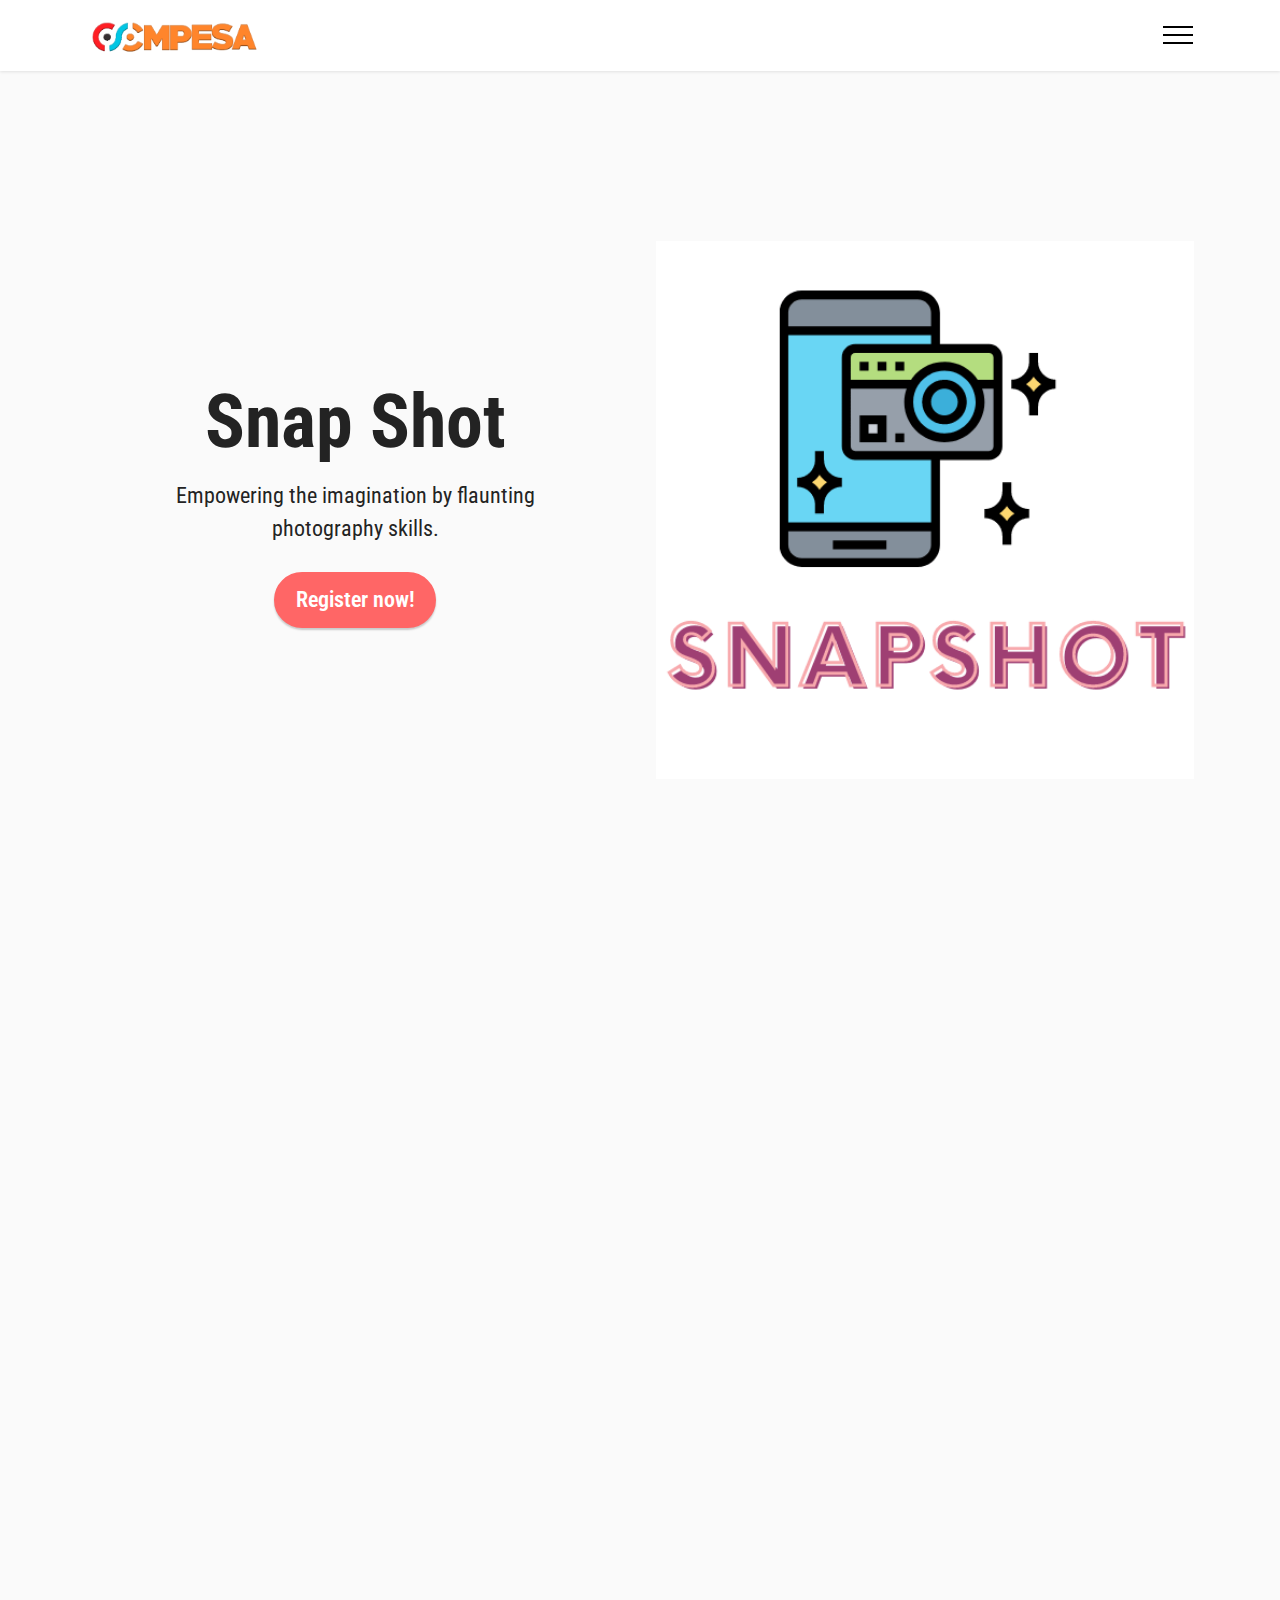
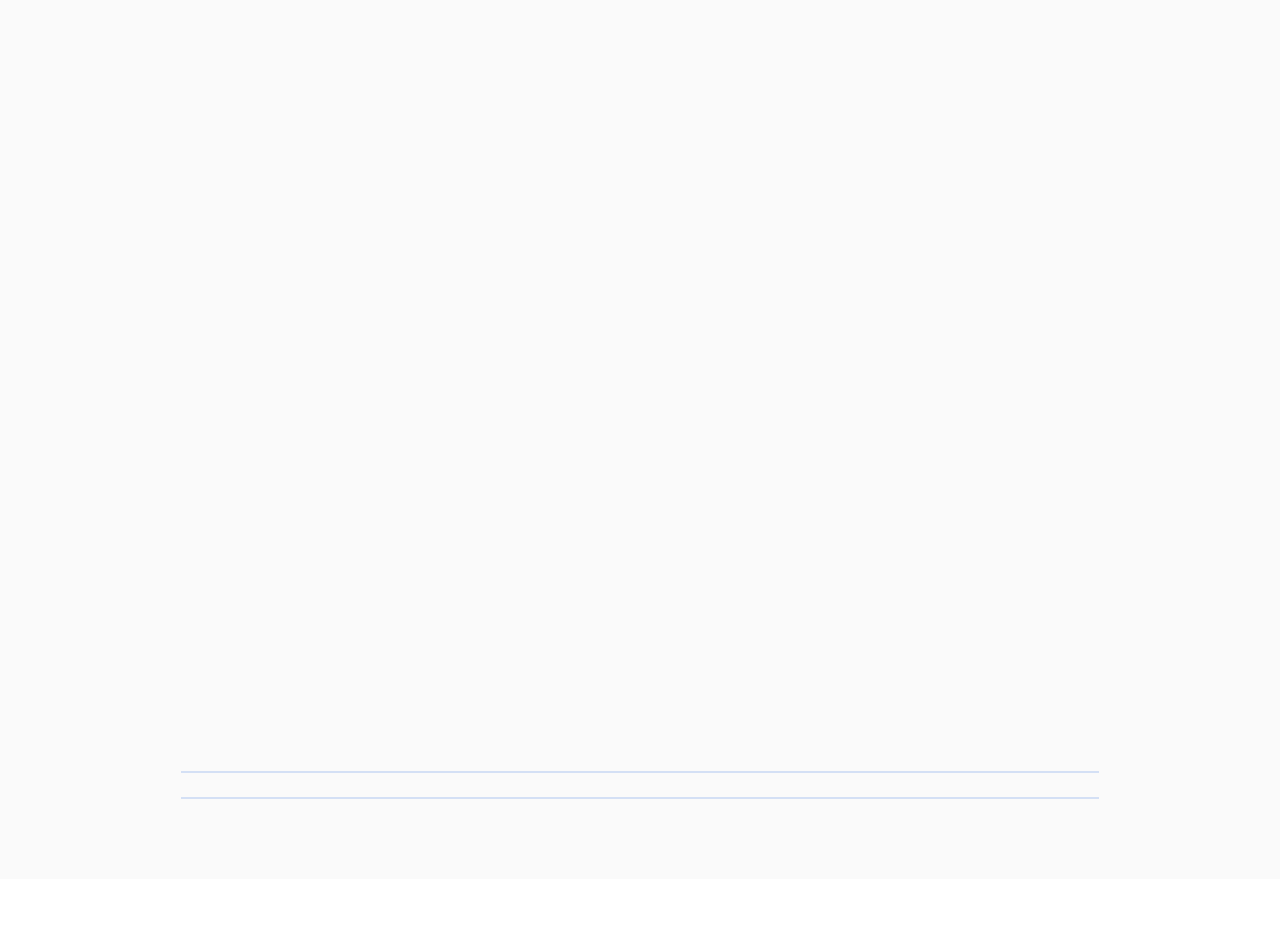
==== Snap_Shot.html @ dbe6697a "Add files via upload" ====
<!DOCTYPE html>
<html  >
<head>
  <!-- Site made with Mobirise Website Builder v5.4.1, https://mobirise.com -->
  <meta charset="UTF-8">
  <meta http-equiv="X-UA-Compatible" content="IE=edge">
  <meta name="generator" content="Mobirise v5.4.1, mobirise.com">
  <meta name="viewport" content="width=device-width, initial-scale=1, minimum-scale=1">
  <link rel="shortcut icon" href="assets/images/emergia-128x32.png" type="image/x-icon">
  <meta name="description" content="">
  
  
  <title>EMERGIA - Snap Shot</title>
  <link rel="stylesheet" href="assets/bootstrap/css/bootstrap.min.css">
  <link rel="stylesheet" href="assets/bootstrap/css/bootstrap-grid.min.css">
  <link rel="stylesheet" href="assets/bootstrap/css/bootstrap-reboot.min.css">
  <link rel="stylesheet" href="assets/animatecss/animate.css">
  <link rel="stylesheet" href="assets/dropdown/css/style.css">
  <link rel="stylesheet" href="assets/socicon/css/styles.css">
  <link rel="stylesheet" href="assets/theme/css/style.css">
  <link rel="preload" href="https://fonts.googleapis.com/css?family=Roboto+Condensed:300,300i,400,400i,700,700i&display=swap" as="style" onload="this.onload=null;this.rel='stylesheet'">
  <noscript><link rel="stylesheet" href="https://fonts.googleapis.com/css?family=Roboto+Condensed:300,300i,400,400i,700,700i&display=swap"></noscript>
  <link rel="preload" as="style" href="assets/mobirise/css/mbr-additional.css"><link rel="stylesheet" href="assets/mobirise/css/mbr-additional.css" type="text/css">
  
  
  
  
</head>
<body>
  
  <section data-bs-version="5.1" class="menu menu3 cid-t3qHmzrOee" once="menu" id="menu3-1h">
    
    <nav class="navbar navbar-dropdown navbar-fixed-top collapsed">
        <div class="container">
            <div class="navbar-brand">
                <span class="navbar-logo">
                    <a href="index.html">
                        <img src="assets/images/compesa-485x131.png" alt="COMPESA" style="height: 3rem;">
                    </a>
                </span>
                
            </div>
            <button class="navbar-toggler" type="button" data-toggle="collapse" data-bs-toggle="collapse" data-target="#navbarSupportedContent" data-bs-target="#navbarSupportedContent" aria-controls="navbarNavAltMarkup" aria-expanded="false" aria-label="Toggle navigation">
                <div class="hamburger">
                    <span></span>
                    <span></span>
                    <span></span>
                    <span></span>
                </div>
            </button>
            <div class="collapse navbar-collapse" id="navbarSupportedContent">
                <ul class="navbar-nav nav-dropdown nav-right" data-app-modern-menu="true"><li class="nav-item"><a class="nav-link link text-black text-primary display-4" href="index.html#gallery3-p">Competitions</a></li>
                    <li class="nav-item"><a class="nav-link link text-black text-primary display-4" href="index.html#content14-6">Guidelines</a></li>
                    <li class="nav-item"><a class="nav-link link text-black text-primary display-4" href="index.html#contacts2-16">Contacts Us</a>
                    </li></ul>
                
                
            </div>
        </div>
    </nav>
</section>

<section data-bs-version="5.1" class="header11 cid-t3qHmBay2K mbr-fullscreen" id="header11-1i">

    

    

    <div class="container">
        <div class="row justify-content-center">
            <div class="col-12 col-md-6 image-wrapper">
                <img class="w-100" src="assets/images/4-500x500.png" alt="SS">
            </div>
            <div class="col-12 col-md">
                <div class="text-wrapper text-center">
                    <h1 class="mbr-section-title mbr-fonts-style mb-3 display-1"><strong>Snap Shot</strong></h1>
                    <p class="mbr-text mbr-fonts-style display-7">
                        Empowering the imagination by flaunting photography skills.</p>
                    <div class="mbr-section-btn mt-3"><a class="btn btn-secondary display-7" href="Snap_Shot.html#content6-1l">Register now!</a></div>
                </div>
            </div>
        </div>
    </div>
</section>

<section data-bs-version="5.1" class="content5 cid-t3BmfhZHnZ" id="content5-1o">
    
    <div class="container">
        <div class="row justify-content-center">
            <div class="col-md-12 col-lg-10">
                
                <h4 class="mbr-section-subtitle mbr-fonts-style mb-4 display-5"><strong>
                    Guidelines for Competition</strong></h4>
                <p class="mbr-text mbr-fonts-style display-7">&nbsp; &nbsp; <strong>Round 1:&nbsp;</strong><br>&nbsp; &nbsp; &nbsp; &nbsp; &nbsp; &nbsp; &nbsp; &nbsp; &nbsp; $ Use only Android / iPhone for taking snaps.<br>&nbsp; &nbsp; &nbsp; &nbsp; &nbsp; &nbsp; &nbsp; &nbsp; &nbsp; $ Participants will have to report to the event in-charge on time.<br>&nbsp; &nbsp; &nbsp; &nbsp; &nbsp; &nbsp; &nbsp; &nbsp; &nbsp; $ Allotted time will be informed to the participants at venue and official whatsapp groups.<br>&nbsp; &nbsp; &nbsp; &nbsp; &nbsp; &nbsp; &nbsp; &nbsp; &nbsp; $ In that time, they have to click snap and submit (soft copy).<br>&nbsp; &nbsp; &nbsp; &nbsp; &nbsp; &nbsp; &nbsp; &nbsp; &nbsp; $ One best picture before editing and after editing need to submit through the Google Forms&nbsp; &nbsp; &nbsp; &nbsp; &nbsp; &nbsp; &nbsp; &nbsp; &nbsp; &nbsp; &nbsp; &nbsp; &nbsp; provided , with unique message that will influenced by image.&nbsp;<br>&nbsp; &nbsp; &nbsp; &nbsp; &nbsp; &nbsp; &nbsp; &nbsp; &nbsp; $ Theme will be given on the spot.<br>&nbsp; &nbsp; &nbsp; &nbsp; &nbsp; &nbsp; &nbsp; &nbsp; &nbsp; $ The photographs should be relevant the the theme of fest.<br>&nbsp; &nbsp; &nbsp; &nbsp; &nbsp; &nbsp; &nbsp; &nbsp; &nbsp; $ The photographs that are submitted should be as captured within the SITCOE Campus only.<br>&nbsp; &nbsp; &nbsp; &nbsp; &nbsp; &nbsp; &nbsp; &nbsp; &nbsp; $ No edits, no filters.<br>&nbsp; &nbsp; &nbsp; &nbsp; &nbsp; &nbsp; &nbsp; &nbsp; &nbsp; $ The photography may be used by SITCOE's COMPESA for display or publication purposes,&nbsp; &nbsp; &nbsp; &nbsp; &nbsp; &nbsp; &nbsp; &nbsp; &nbsp; &nbsp; &nbsp; &nbsp; &nbsp; but when used so, credits to the photographer shall be given.<br><br>&nbsp; &nbsp;<strong>Round 2:</strong><br>&nbsp; &nbsp; &nbsp; &nbsp; &nbsp; &nbsp; &nbsp; &nbsp; &nbsp; $ Allotted time will be informed to the participants.<br>&nbsp; &nbsp; &nbsp; &nbsp; &nbsp; &nbsp; &nbsp; &nbsp; &nbsp; $ Second round (Surprise round).<br>&nbsp; &nbsp; &nbsp; &nbsp; &nbsp; &nbsp; &nbsp; &nbsp; &nbsp; &nbsp; &nbsp;Details will be informed at the time of round 2.<br><br>&nbsp; &nbsp;<strong>Judging criteria:</strong><br>&nbsp; &nbsp; &nbsp; &nbsp; &nbsp; &nbsp; &nbsp; &nbsp; &nbsp; &nbsp;1] Only android or iPhone are allowed. Digital camera's are strictly prohibited.<br>&nbsp; &nbsp; &nbsp; &nbsp; &nbsp; &nbsp; &nbsp; &nbsp; &nbsp; &nbsp;2] Judging criteria will also include the quality of message given from the picture.<br>&nbsp; &nbsp; &nbsp; &nbsp; &nbsp; &nbsp; &nbsp; &nbsp; &nbsp;</p>
            </div>
        </div>
    </div>
</section>

<section data-bs-version="5.1" class="content7 cid-t3qHmDx5uF" id="content7-1k">
    
    <div class="container">
        <div class="row justify-content-center">
            <div class="col-12 col-md-10">
                <blockquote>
                <h5 class="mbr-section-title mbr-fonts-style mb-2 display-7"><strong>For more queries, contact event incharge or coordinators.</strong></h5>
                <p class="mbr-text mbr-fonts-style display-4">1] Sanika Shinde - <a href="tel:+917776835883 " class="text-primary">+91 7776835883&nbsp;</a><br>2] Neha Masutage - <a href="tel:+918208414170" class="text-primary">+918208414170</a><br>3] Prasad Dhole - <a href="tel:+918010763775" class="text-primary">+918010763775</a><br></p></blockquote>
            </div>
        </div>
    </div>
</section>

<section data-bs-version="5.1" class="content6 cid-t3qHmEpFqm" id="content6-1l">
    
    <div class="container">
        <div class="row justify-content-center">
            <div class="col-md-12 col-lg-10">
                <hr class="line">
                <p class="mbr-text align-center mbr-fonts-style my-4 display-5">
                    <script type="text/javascript" src="https://form.jotform.com/jsform/221081385868463"></script>
                <hr class="line">
            </div>
        </div>
    </div>
</section><section style="background-color: #fff; font-family: -apple-system, BlinkMacSystemFont, 'Segoe UI', 'Roboto', 'Helvetica Neue', Arial, sans-serif; color:#fff; font-size:1px; padding: 0; align-items: center; display: flex;"><a href="https://mobirise.site/w" style="flex: 1 1; height: 3rem; padding-left: 1rem;"></a><p style="flex: 0 0 auto; margin:0; padding-right:1rem;">Built with <a href="https://mobirise.site/a" style="color:#fff;">Mobirise</a></p></section><script src="assets/bootstrap/js/bootstrap.bundle.min.js"></script>  <script src="assets/smoothscroll/smooth-scroll.js"></script>  <script src="assets/ytplayer/index.js"></script>  <script src="assets/dropdown/js/navbar-dropdown.js"></script>  <script src="assets/theme/js/script.js"></script>  
  
  
  <input name="animation" type="hidden">
  </body>
</html>
---- assets/dropdown/css/style.css ----
.navbar-dropdown {
  left: 0;
  padding: 0;
  position: absolute;
  right: 0;
  top: 0;
  transition: all 0.45s ease;
  z-index: 1030;
  background: #282828; }
  .navbar-dropdown .navbar-logo {
    margin-right: 0.8rem;
    transition: margin 0.3s ease-in-out;
    vertical-align: middle; }
    .navbar-dropdown .navbar-logo img {
      height: 3.125rem;
      transition: all 0.3s ease-in-out; }
    .navbar-dropdown .navbar-logo.mbr-iconfont {
      font-size: 3.125rem;
      line-height: 3.125rem; }
  .navbar-dropdown .navbar-caption {
    font-weight: 700;
    white-space: normal;
    vertical-align: -4px;
    line-height: 3.125rem !important; }
    .navbar-dropdown .navbar-caption, .navbar-dropdown .navbar-caption:hover {
      color: inherit;
      text-decoration: none; }
  .navbar-dropdown .mbr-iconfont + .navbar-caption {
    vertical-align: -1px; }
  .navbar-dropdown.navbar-fixed-top {
    position: fixed; }
  .navbar-dropdown .navbar-brand span {
    vertical-align: -4px; }
  .navbar-dropdown.bg-color.transparent {
    background: none; }
  .navbar-dropdown.navbar-short .navbar-brand {
    padding: 0.625rem 0; }
    .navbar-dropdown.navbar-short .navbar-brand span {
      vertical-align: -1px; }
  .navbar-dropdown.navbar-short .navbar-caption {
    line-height: 2.375rem !important;
    vertical-align: -2px; }
  .navbar-dropdown.navbar-short .navbar-logo {
    margin-right: 0.5rem; }
    .navbar-dropdown.navbar-short .navbar-logo img {
      height: 2.375rem; }
    .navbar-dropdown.navbar-short .navbar-logo.mbr-iconfont {
      font-size: 2.375rem;
      line-height: 2.375rem; }
  .navbar-dropdown.navbar-short .mbr-table-cell {
    height: 3.625rem; }
  .navbar-dropdown .navbar-close {
    left: 0.6875rem;
    position: fixed;
    top: 0.75rem;
    z-index: 1000; }
  .navbar-dropdown .hamburger-icon {
    content: "";
    display: inline-block;
    vertical-align: middle;
    width: 16px;
    -webkit-box-shadow: 0 -6px 0 1px #282828,0 0 0 1px #282828,0 6px 0 1px #282828;
    -moz-box-shadow: 0 -6px 0 1px #282828,0 0 0 1px #282828,0 6px 0 1px #282828;
    box-shadow: 0 -6px 0 1px #282828,0 0 0 1px #282828,0 6px 0 1px #282828; }

.dropdown-menu .dropdown-toggle[data-toggle="dropdown-submenu"]::after {
  border-bottom: 0.35em solid transparent;
  border-left: 0.35em solid;
  border-right: 0;
  border-top: 0.35em solid transparent;
  margin-left: 0.3rem; }

.dropdown-menu .dropdown-item:focus {
  outline: 0; }

.nav-dropdown {
  font-size: 0.75rem;
  font-weight: 500;
  height: auto !important; }
  .nav-dropdown .nav-btn {
    padding-left: 1rem; }
  .nav-dropdown .link {
    margin: .667em 1.667em;
    font-weight: 500;
    padding: 0;
    transition: color .2s ease-in-out; }
    .nav-dropdown .link.dropdown-toggle {
      margin-right: 2.583em; }
      .nav-dropdown .link.dropdown-toggle::after {
        margin-left: .25rem;
        border-top: 0.35em solid;
        border-right: 0.35em solid transparent;
        border-left: 0.35em solid transparent;
        border-bottom: 0; }
      .nav-dropdown .link.dropdown-toggle[aria-expanded="true"] {
        margin: 0;
        padding: 0.667em 3.263em  0.667em 1.667em; }
  .nav-dropdown .link::after,
  .nav-dropdown .dropdown-item::after {
    color: inherit; }
  .nav-dropdown .btn {
    font-size: 0.75rem;
    font-weight: 700;
    letter-spacing: 0;
    margin-bottom: 0;
    padding-left: 1.25rem;
    padding-right: 1.25rem; }
  .nav-dropdown .dropdown-menu {
    border-radius: 0;
    border: 0;
    left: 0;
    margin: 0;
    padding-bottom: 1.25rem;
    padding-top: 1.25rem;
    position: relative; }
  .nav-dropdown .dropdown-submenu {
    margin-left: 0.125rem;
    top: 0; }
  .nav-dropdown .dropdown-item {
    font-weight: 500;
    line-height: 2;
    padding: 0.3846em 4.615em 0.3846em 1.5385em;
    position: relative;
    transition: color .2s ease-in-out, background-color .2s ease-in-out; }
    .nav-dropdown .dropdown-item::after {
      margin-top: -0.3077em;
      position: absolute;
      right: 1.1538em;
      top: 50%; }
    .nav-dropdown .dropdown-item:focus, .nav-dropdown .dropdown-item:hover {
      background: none; }

@media (max-width: 767px) {
  .nav-dropdown.navbar-toggleable-sm {
    bottom: 0;
    display: none;
    left: 0;
    overflow-x: hidden;
    position: fixed;
    top: 0;
    transform: translateX(-100%);
    -ms-transform: translateX(-100%);
    -webkit-transform: translateX(-100%);
    width: 18.75rem;
    z-index: 999; } }
.nav-dropdown.navbar-toggleable-xl {
  bottom: 0;
  display: none;
  left: 0;
  overflow-x: hidden;
  position: fixed;
  top: 0;
  transform: translateX(-100%);
  -ms-transform: translateX(-100%);
  -webkit-transform: translateX(-100%);
  width: 18.75rem;
  z-index: 999; }

.nav-dropdown-sm {
  display: block !important;
  overflow-x: hidden;
  overflow: auto;
  padding-top: 3.875rem; }
  .nav-dropdown-sm::after {
    content: "";
    display: block;
    height: 3rem;
    width: 100%; }
  .nav-dropdown-sm.collapse.in ~ .navbar-close {
    display: block !important; }
  .nav-dropdown-sm.collapsing, .nav-dropdown-sm.collapse.in {
    transform: translateX(0);
    -ms-transform: translateX(0);
    -webkit-transform: translateX(0);
    transition: all 0.25s ease-out;
    -webkit-transition: all 0.25s ease-out;
    background: #282828; }
  .nav-dropdown-sm.collapsing[aria-expanded="false"] {
    transform: translateX(-100%);
    -ms-transform: translateX(-100%);
    -webkit-transform: translateX(-100%); }
  .nav-dropdown-sm .nav-item {
    display: block;
    margin-left: 0 !important;
    padding-left: 0; }
  .nav-dropdown-sm .link,
  .nav-dropdown-sm .dropdown-item {
    border-top: 1px dotted rgba(255, 255, 255, 0.1);
    font-size: 0.8125rem;
    line-height: 1.6;
    margin: 0 !important;
    padding: 0.875rem 2.4rem 0.875rem 1.5625rem !important;
    position: relative;
    white-space: normal; }
    .nav-dropdown-sm .link:focus, .nav-dropdown-sm .link:hover,
    .nav-dropdown-sm .dropdown-item:focus,
    .nav-dropdown-sm .dropdown-item:hover {
      background: rgba(0, 0, 0, 0.2) !important;
      color: #c0a375; }
  .nav-dropdown-sm .nav-btn {
    position: relative;
    padding: 1.5625rem 1.5625rem 0 1.5625rem; }
    .nav-dropdown-sm .nav-btn::before {
      border-top: 1px dotted rgba(255, 255, 255, 0.1);
      content: "";
      left: 0;
      position: absolute;
      top: 0;
      width: 100%; }
    .nav-dropdown-sm .nav-btn + .nav-btn {
      padding-top: 0.625rem; }
      .nav-dropdown-sm .nav-btn + .nav-btn::before {
        display: none; }
  .nav-dropdown-sm .btn {
    padding: 0.625rem 0; }
  .nav-dropdown-sm .dropdown-toggle[data-toggle="dropdown-submenu"]::after {
    margin-left: .25rem;
    border-top: 0.35em solid;
    border-right: 0.35em solid transparent;
    border-left: 0.35em solid transparent;
    border-bottom: 0; }
  .nav-dropdown-sm .dropdown-toggle[data-toggle="dropdown-submenu"][aria-expanded="true"]::after {
    border-top: 0;
    border-right: 0.35em solid transparent;
    border-left: 0.35em solid transparent;
    border-bottom: 0.35em solid; }
  .nav-dropdown-sm .dropdown-menu {
    margin: 0;
    padding: 0;
    position: relative;
    top: 0;
    left: 0;
    width: 100%;
    border: 0;
    float: none;
    border-radius: 0;
    background: none; }
  .nav-dropdown-sm .dropdown-submenu {
    left: 100%;
    margin-left: 0.125rem;
    margin-top: -1.25rem;
    top: 0; }

.navbar-toggleable-sm .nav-dropdown .dropdown-menu {
  position: absolute; }

.navbar-toggleable-sm .nav-dropdown .dropdown-submenu {
  left: 100%;
  margin-left: 0.125rem;
  margin-top: -1.25rem;
  top: 0; }

.navbar-toggleable-sm.opened .nav-dropdown .dropdown-menu {
  position: relative; }

.navbar-toggleable-sm.opened .nav-dropdown .dropdown-submenu {
  left: 0;
  margin-left: 00rem;
  margin-top: 0rem;
  top: 0; }

.is-builder .nav-dropdown.collapsing {
  transition: none !important; }
---- assets/socicon/css/styles.css ----
@charset "UTF-8";

@font-face {
  font-family: 'Socicon';
  src:  url('../fonts/socicon.eot');
  src:  url('../fonts/socicon.eot?#iefix') format('embedded-opentype'),
    url('../fonts/socicon.woff2') format('woff2'),
    url('../fonts/socicon.ttf') format('truetype'),
    url('../fonts/socicon.woff') format('woff'),
    url('../fonts/socicon.svg#socicon') format('svg');
  font-weight: normal;
  font-style: normal;
  font-display: swap;
}

[data-icon]:before {
  font-family: "socicon" !important;
  content: attr(data-icon);
  font-style: normal !important;
  font-weight: normal !important;
  font-variant: normal !important;
  text-transform: none !important;
  speak: none;
  line-height: 1;
  -webkit-font-smoothing: antialiased;
  -moz-osx-font-smoothing: grayscale;
}

[class^="socicon-"], [class*=" socicon-"] {
  /* use !important to prevent issues with browser extensions that change fonts */
  font-family: 'Socicon' !important;
  speak: none;
  font-style: normal;
  font-weight: normal;
  font-variant: normal;
  text-transform: none;
  line-height: 1;

  /* Better Font Rendering =========== */
  -webkit-font-smoothing: antialiased;
  -moz-osx-font-smoothing: grayscale;
}

.socicon-eitaa:before {
  content: "\e97c";
}
.socicon-soroush:before {
  content: "\e97d";
}
.socicon-bale:before {
  content: "\e97e";
}
.socicon-zazzle:before {
  content: "\e97b";
}
.socicon-society6:before {
  content: "\e97a";
}
.socicon-redbubble:before {
  content: "\e979";
}
.socicon-avvo:before {
  content: "\e978";
}
.socicon-stitcher:before {
  content: "\e977";
}
.socicon-googlehangouts:before {
  content: "\e974";
}
.socicon-dlive:before {
  content: "\e975";
}
.socicon-vsco:before {
  content: "\e976";
}
.socicon-flipboard:before {
  content: "\e973";
}
.socicon-ubuntu:before {
  content: "\e958";
}
.socicon-artstation:before {
  content: "\e959";
}
.socicon-invision:before {
  content: "\e95a";
}
.socicon-torial:before {
  content: "\e95b";
}
.socicon-collectorz:before {
  content: "\e95c";
}
.socicon-seenthis:before {
  content: "\e95d";
}
.socicon-googleplaymusic:before {
  content: "\e95e";
}
.socicon-debian:before {
  content: "\e95f";
}
.socicon-filmfreeway:before {
  content: "\e960";
}
.socicon-gnome:before {
  content: "\e961";
}
.socicon-itchio:before {
  content: "\e962";
}
.socicon-jamendo:before {
  content: "\e963";
}
.socicon-mix:before {
  content: "\e964";
}
.socicon-sharepoint:before {
  content: "\e965";
}
.socicon-tinder:before {
  content: "\e966";
}
.socicon-windguru:before {
  content: "\e967";
}
.socicon-cdbaby:before {
  content: "\e968";
}
.socicon-elementaryos:before {
  content: "\e969";
}
.socicon-stage32:before {
  content: "\e96a";
}
.socicon-tiktok:before {
  content: "\e96b";
}
.socicon-gitter:before {
  content: "\e96c";
}
.socicon-letterboxd:before {
  content: "\e96d";
}
.socicon-threema:before {
  content: "\e96e";
}
.socicon-splice:before {
  content: "\e96f";
}
.socicon-metapop:before {
  content: "\e970";
}
.socicon-naver:before {
  content: "\e971";
}
.socicon-remote:before {
  content: "\e972";
}
.socicon-internet:before {
  content: "\e957";
}
.socicon-moddb:before {
  content: "\e94b";
}
.socicon-indiedb:before {
  content: "\e94c";
}
.socicon-traxsource:before {
  content: "\e94d";
}
.socicon-gamefor:before {
  content: "\e94e";
}
.socicon-pixiv:before {
  content: "\e94f";
}
.socicon-myanimelist:before {
  content: "\e950";
}
.socicon-blackberry:before {
  content: "\e951";
}
.socicon-wickr:before {
  content: "\e952";
}
.socicon-spip:before {
  content: "\e953";
}
.socicon-napster:before {
  content: "\e954";
}
.socicon-beatport:before {
  content: "\e955";
}
.socicon-hackerone:before {
  content: "\e956";
}
.socicon-hackernews:before {
  content: "\e946";
}
.socicon-smashwords:before {
  content: "\e947";
}
.socicon-kobo:before {
  content: "\e948";
}
.socicon-bookbub:before {
  content: "\e949";
}
.socicon-mailru:before {
  content: "\e94a";
}
.socicon-gitlab:before {
  content: "\e945";
}
.socicon-instructables:before {
  content: "\e944";
}
.socicon-portfolio:before {
  content: "\e943";
}
.socicon-codered:before {
  content: "\e940";
}
.socicon-origin:before {
  content: "\e941";
}
.socicon-nextdoor:before {
  content: "\e942";
}
.socicon-udemy:before {
  content: "\e93f";
}
.socicon-livemaster:before {
  content: "\e93e";
}
.socicon-crunchbase:before {
  content: "\e93b";
}
.socicon-homefy:before {
  content: "\e93c";
}
.socicon-calendly:before {
  content: "\e93d";
}
.socicon-realtor:before {
  content: "\e90f";
}
.socicon-tidal:before {
  content: "\e910";
}
.socicon-qobuz:before {
  content: "\e911";
}
.socicon-natgeo:before {
  content: "\e912";
}
.socicon-mastodon:before {
  content: "\e913";
}
.socicon-unsplash:before {
  content: "\e914";
}
.socicon-homeadvisor:before {
  content: "\e915";
}
.socicon-angieslist:before {
  content: "\e916";
}
.socicon-codepen:before {
  content: "\e917";
}
.socicon-slack:before {
  content: "\e918";
}
.socicon-openaigym:before {
  content: "\e919";
}
.socicon-logmein:before {
  content: "\e91a";
}
.socicon-fiverr:before {
  content: "\e91b";
}
.socicon-gotomeeting:before {
  content: "\e91c";
}
.socicon-aliexpress:before {
  content: "\e91d";
}
.socicon-guru:before {
  content: "\e91e";
}
.socicon-appstore:before {
  content: "\e91f";
}
.socicon-homes:before {
  content: "\e920";
}
.socicon-zoom:before {
  content: "\e921";
}
.socicon-alibaba:before {
  content: "\e922";
}
.socicon-craigslist:before {
  content: "\e923";
}
.socicon-wix:before {
  content: "\e924";
}
.socicon-redfin:before {
  content: "\e925";
}
.socicon-googlecalendar:before {
  content: "\e926";
}
.socicon-shopify:before {
  content: "\e927";
}
.socicon-freelancer:before {
  content: "\e928";
}
.socicon-seedrs:before {
  content: "\e929";
}
.socicon-bing:before {
  content: "\e92a";
}
.socicon-doodle:before {
  content: "\e92b";
}
.socicon-bonanza:before {
  content: "\e92c";
}
.socicon-squarespace:before {
  content: "\e92d";
}
.socicon-toptal:before {
  content: "\e92e";
}
.socicon-gust:before {
  content: "\e92f";
}
.socicon-ask:before {
  content: "\e930";
}
.socicon-trulia:before {
  content: "\e931";
}
.socicon-loomly:before {
  content: "\e932";
}
.socicon-ghost:before {
  content: "\e933";
}
.socicon-upwork:before {
  content: "\e934";
}
.socicon-fundable:before {
  content: "\e935";
}
.socicon-booking:before {
  content: "\e936";
}
.socicon-googlemaps:before {
  content: "\e937";
}
.socicon-zillow:before {
  content: "\e938";
}
.socicon-niconico:before {
  content: "\e939";
}
.socicon-toneden:before {
  content: "\e93a";
}
.socicon-augment:before {
  content: "\e908";
}
.socicon-bitbucket:before {
  content: "\e909";
}
.socicon-fyuse:before {
  content: "\e90a";
}
.socicon-yt-gaming:before {
  content: "\e90b";
}
.socicon-sketchfab:before {
  content: "\e90c";
}
.socicon-mobcrush:before {
  content: "\e90d";
}
.socicon-microsoft:before {
  content: "\e90e";
}
.socicon-pandora:before {
  content: "\e907";
}
.socicon-messenger:before {
  content: "\e906";
}
.socicon-gamewisp:before {
  content: "\e905";
}
.socicon-bloglovin:before {
  content: "\e904";
}
.socicon-tunein:before {
  content: "\e903";
}
.socicon-gamejolt:before {
  content: "\e901";
}
.socicon-trello:before {
  content: "\e902";
}
.socicon-spreadshirt:before {
  content: "\e900";
}
.socicon-500px:before {
  content: "\e000";
}
.socicon-8tracks:before {
  content: "\e001";
}
.socicon-airbnb:before {
  content: "\e002";
}
.socicon-alliance:before {
  content: "\e003";
}
.socicon-amazon:before {
  content: "\e004";
}
.socicon-amplement:before {
  content: "\e005";
}
.socicon-android:before {
  content: "\e006";
}
.socicon-angellist:before {
  content: "\e007";
}
.socicon-apple:before {
  content: "\e008";
}
.socicon-appnet:before {
  content: "\e009";
}
.socicon-baidu:before {
  content: "\e00a";
}
.socicon-bandcamp:before {
  content: "\e00b";
}
.socicon-battlenet:before {
  content: "\e00c";
}
.socicon-mixer:before {
  content: "\e00d";
}
.socicon-bebee:before {
  content: "\e00e";
}
.socicon-bebo:before {
  content: "\e00f";
}
.socicon-behance:before {
  content: "\e010";
}
.socicon-blizzard:before {
  content: "\e011";
}
.socicon-blogger:before {
  content: "\e012";
}
.socicon-buffer:before {
  content: "\e013";
}
.socicon-chrome:before {
  content: "\e014";
}
.socicon-coderwall:before {
  content: "\e015";
}
.socicon-curse:before {
  content: "\e016";
}
.socicon-dailymotion:before {
  content: "\e017";
}
.socicon-deezer:before {
  content: "\e018";
}
.socicon-delicious:before {
  content: "\e019";
}
.socicon-deviantart:before {
  content: "\e01a";
}
.socicon-diablo:before {
  content: "\e01b";
}
.socicon-digg:before {
  content: "\e01c";
}
.socicon-discord:before {
  content: "\e01d";
}
.socicon-disqus:before {
  content: "\e01e";
}
.socicon-douban:before {
  content: "\e01f";
}
.socicon-draugiem:before {
  content: "\e020";
}
.socicon-dribbble:before {
  content: "\e021";
}
.socicon-drupal:before {
  content: "\e022";
}
.socicon-ebay:before {
  content: "\e023";
}
.socicon-ello:before {
  content: "\e024";
}
.socicon-endomodo:before {
  content: "\e025";
}
.socicon-envato:before {
  content: "\e026";
}
.socicon-etsy:before {
  content: "\e027";
}
.socicon-facebook:before {
  content: "\e028";
}
.socicon-feedburner:before {
  content: "\e029";
}
.socicon-filmweb:before {
  content: "\e02a";
}
.socicon-firefox:before {
  content: "\e02b";
}
.socicon-flattr:before {
  content: "\e02c";
}
.socicon-flickr:before {
  content: "\e02d";
}
.socicon-formulr:before {
  content: "\e02e";
}
.socicon-forrst:before {
  content: "\e02f";
}
.socicon-foursquare:before {
  content: "\e030";
}
.socicon-friendfeed:before {
  content: "\e031";
}
.socicon-github:before {
  content: "\e032";
}
.socicon-goodreads:before {
  content: "\e033";
}
.socicon-google:before {
  content: "\e034";
}
.socicon-googlescholar:before {
  content: "\e035";
}
.socicon-googlegroups:before {
  content: "\e036";
}
.socicon-googlephotos:before {
  content: "\e037";
}
.socicon-googleplus:before {
  content: "\e038";
}
.socicon-grooveshark:before {
  content: "\e039";
}
.socicon-hackerrank:before {
  content: "\e03a";
}
.socicon-hearthstone:before {
  content: "\e03b";
}
.socicon-hellocoton:before {
  content: "\e03c";
}
.socicon-heroes:before {
  content: "\e03d";
}
.socicon-smashcast:before {
  content: "\e03e";
}
.socicon-horde:before {
  content: "\e03f";
}
.socicon-houzz:before {
  content: "\e040";
}
.socicon-icq:before {
  content: "\e041";
}
.socicon-identica:before {
  content: "\e042";
}
.socicon-imdb:before {
  content: "\e043";
}
.socicon-instagram:before {
  content: "\e044";
}
.socicon-issuu:before {
  content: "\e045";
}
.socicon-istock:before {
  content: "\e046";
}
.socicon-itunes:before {
  content: "\e047";
}
.socicon-keybase:before {
  content: "\e048";
}
.socicon-lanyrd:before {
  content: "\e049";
}
.socicon-lastfm:before {
  content: "\e04a";
}
.socicon-line:before {
  content: "\e04b";
}
.socicon-linkedin:before {
  content: "\e04c";
}
.socicon-livejournal:before {
  content: "\e04d";
}
.socicon-lyft:before {
  content: "\e04e";
}
.socicon-macos:before {
  content: "\e04f";
}
.socicon-mail:before {
  content: "\e050";
}
.socicon-medium:before {
  content: "\e051";
}
.socicon-meetup:before {
  content: "\e052";
}
.socicon-mixcloud:before {
  content: "\e053";
}
.socicon-modelmayhem:before {
  content: "\e054";
}
.socicon-mumble:before {
  content: "\e055";
}
.socicon-myspace:before {
  content: "\e056";
}
.socicon-newsvine:before {
  content: "\e057";
}
.socicon-nintendo:before {
  content: "\e058";
}
.socicon-npm:before {
  content: "\e059";
}
.socicon-odnoklassniki:before {
  content: "\e05a";
}
.socicon-openid:before {
  content: "\e05b";
}
.socicon-opera:before {
  content: "\e05c";
}
.socicon-outlook:before {
  content: "\e05d";
}
.socicon-overwatch:before {
  content: "\e05e";
}
.socicon-patreon:before {
  content: "\e05f";
}
.socicon-paypal:before {
  content: "\e060";
}
.socicon-periscope:before {
  content: "\e061";
}
.socicon-persona:before {
  content: "\e062";
}
.socicon-pinterest:before {
  content: "\e063";
}
.socicon-play:before {
  content: "\e064";
}
.socicon-player:before {
  content: "\e065";
}
.socicon-playstation:before {
  content: "\e066";
}
.socicon-pocket:before {
  content: "\e067";
}
.socicon-qq:before {
  content: "\e068";
}
.socicon-quora:before {
  content: "\e069";
}
.socicon-raidcall:before {
  content: "\e06a";
}
.socicon-ravelry:before {
  content: "\e06b";
}
.socicon-reddit:before {
  content: "\e06c";
}
.socicon-renren:before {
  content: "\e06d";
}
.socicon-researchgate:before {
  content: "\e06e";
}
.socicon-residentadvisor:before {
  content: "\e06f";
}
.socicon-reverbnation:before {
  content: "\e070";
}
.socicon-rss:before {
  content: "\e071";
}
.socicon-sharethis:before {
  content: "\e072";
}
.socicon-skype:before {
  content: "\e073";
}
.socicon-slideshare:before {
  content: "\e074";
}
.socicon-smugmug:before {
  content: "\e075";
}
.socicon-snapchat:before {
  content: "\e076";
}
.socicon-songkick:before {
  content: "\e077";
}
.socicon-soundcloud:before {
  content: "\e078";
}
.socicon-spotify:before {
  content: "\e079";
}
.socicon-stackexchange:before {
  content: "\e07a";
}
.socicon-stackoverflow:before {
  content: "\e07b";
}
.socicon-starcraft:before {
  content: "\e07c";
}
.socicon-stayfriends:before {
  content: "\e07d";
}
.socicon-steam:before {
  content: "\e07e";
}
.socicon-storehouse:before {
  content: "\e07f";
}
.socicon-strava:before {
  content: "\e080";
}
.socicon-streamjar:before {
  content: "\e081";
}
.socicon-stumbleupon:before {
  content: "\e082";
}
.socicon-swarm:before {
  content: "\e083";
}
.socicon-teamspeak:before {
  content: "\e084";
}
.socicon-teamviewer:before {
  content: "\e085";
}
.socicon-technorati:before {
  content: "\e086";
}
.socicon-telegram:before {
  content: "\e087";
}
.socicon-tripadvisor:before {
  content: "\e088";
}
.socicon-tripit:before {
  content: "\e089";
}
.socicon-triplej:before {
  content: "\e08a";
}
.socicon-tumblr:before {
  content: "\e08b";
}
.socicon-twitch:before {
  content: "\e08c";
}
.socicon-twitter:before {
  content: "\e08d";
}
.socicon-uber:before {
  content: "\e08e";
}
.socicon-ventrilo:before {
  content: "\e08f";
}
.socicon-viadeo:before {
  content: "\e090";
}
.socicon-viber:before {
  content: "\e091";
}
.socicon-viewbug:before {
  content: "\e092";
}
.socicon-vimeo:before {
  content: "\e093";
}
.socicon-vine:before {
  content: "\e094";
}
.socicon-vkontakte:before {
  content: "\e095";
}
.socicon-warcraft:before {
  content: "\e096";
}
.socicon-wechat:before {
  content: "\e097";
}
.socicon-weibo:before {
  content: "\e098";
}
.socicon-whatsapp:before {
  content: "\e099";
}
.socicon-wikipedia:before {
  content: "\e09a";
}
.socicon-windows:before {
  content: "\e09b";
}
.socicon-wordpress:before {
  content: "\e09c";
}
.socicon-wykop:before {
  content: "\e09d";
}
.socicon-xbox:before {
  content: "\e09e";
}
.socicon-xing:before {
  content: "\e09f";
}
.socicon-yahoo:before {
  content: "\e0a0";
}
.socicon-yammer:before {
  content: "\e0a1";
}
.socicon-yandex:before {
  content: "\e0a2";
}
.socicon-yelp:before {
  content: "\e0a3";
}
.socicon-younow:before {
  content: "\e0a4";
}
.socicon-youtube:before {
  content: "\e0a5";
}
.socicon-zapier:before {
  content: "\e0a6";
}
.socicon-zerply:before {
  content: "\e0a7";
}
.socicon-zomato:before {
  content: "\e0a8";
}
.socicon-zynga:before {
  content: "\e0a9";
}
---- assets/theme/css/style.css ----
@charset "UTF-8";
section {
  background-color: #ffffff;
}

body {
  font-style: normal;
  line-height: 1.5;
  font-weight: 400;
  color: #232323;
  position: relative;
}

button {
  background-color: transparent;
  border-color: transparent;
}

section,
.container,
.container-fluid {
  position: relative;
  word-wrap: break-word;
}

a.mbr-iconfont:hover {
  text-decoration: none;
}

.article .lead p,
.article .lead ul,
.article .lead ol,
.article .lead pre,
.article .lead blockquote {
  margin-bottom: 0;
}

a {
  font-style: normal;
  font-weight: 400;
  cursor: pointer;
}
a, a:hover {
  text-decoration: none;
}

.mbr-section-title {
  font-style: normal;
  line-height: 1.3;
}

.mbr-section-subtitle {
  line-height: 1.3;
}

.mbr-text {
  font-style: normal;
  line-height: 1.7;
}

h1,
h2,
h3,
h4,
h5,
h6,
.display-1,
.display-2,
.display-4,
.display-5,
.display-7,
span,
p,
a {
  line-height: 1;
  word-break: break-word;
  word-wrap: break-word;
  font-weight: 400;
}

b,
strong {
  font-weight: bold;
}

input:-webkit-autofill, input:-webkit-autofill:hover, input:-webkit-autofill:focus, input:-webkit-autofill:active {
  transition-delay: 9999s;
  -webkit-transition-property: background-color, color;
  transition-property: background-color, color;
}

textarea[type=hidden] {
  display: none;
}

section {
  background-position: 50% 50%;
  background-repeat: no-repeat;
  background-size: cover;
}
section .mbr-background-video,
section .mbr-background-video-preview {
  position: absolute;
  bottom: 0;
  left: 0;
  right: 0;
  top: 0;
}

.hidden {
  visibility: hidden;
}

.mbr-z-index20 {
  z-index: 20;
}

/*! Base colors */
.mbr-white {
  color: #ffffff;
}

.mbr-black {
  color: #111111;
}

.mbr-bg-white {
  background-color: #ffffff;
}

.mbr-bg-black {
  background-color: #000000;
}

/*! Text-aligns */
.align-left {
  text-align: left;
}

.align-center {
  text-align: center;
}

.align-right {
  text-align: right;
}

/*! Font-weight  */
.mbr-light {
  font-weight: 300;
}

.mbr-regular {
  font-weight: 400;
}

.mbr-semibold {
  font-weight: 500;
}

.mbr-bold {
  font-weight: 700;
}

/*! Media  */
.media-content {
  flex-basis: 100%;
}

.media-container-row {
  display: flex;
  flex-direction: row;
  flex-wrap: wrap;
  justify-content: center;
  align-content: center;
  align-items: start;
}
.media-container-row .media-size-item {
  width: 400px;
}

.media-container-column {
  display: flex;
  flex-direction: column;
  flex-wrap: wrap;
  justify-content: center;
  align-content: center;
  align-items: stretch;
}
.media-container-column > * {
  width: 100%;
}

@media (min-width: 992px) {
  .media-container-row {
    flex-wrap: nowrap;
  }
}
figure {
  margin-bottom: 0;
  overflow: hidden;
}

figure[mbr-media-size] {
  transition: width 0.1s;
}

img,
iframe {
  display: block;
  width: 100%;
}

.card {
  background-color: transparent;
  border: none;
}

.card-box {
  width: 100%;
}

.card-img {
  text-align: center;
  flex-shrink: 0;
  -webkit-flex-shrink: 0;
}

.media {
  max-width: 100%;
  margin: 0 auto;
}

.mbr-figure {
  align-self: center;
}

.media-container > div {
  max-width: 100%;
}

.mbr-figure img,
.card-img img {
  width: 100%;
}

@media (max-width: 991px) {
  .media-size-item {
    width: auto !important;
  }

  .media {
    width: auto;
  }

  .mbr-figure {
    width: 100% !important;
  }
}
/*! Buttons */
.mbr-section-btn {
  margin-left: -0.6rem;
  margin-right: -0.6rem;
  font-size: 0;
}

.btn {
  font-weight: 600;
  border-width: 1px;
  font-style: normal;
  margin: 0.6rem 0.6rem;
  white-space: normal;
  transition: all 0.2s ease-in-out;
  display: inline-flex;
  align-items: center;
  justify-content: center;
  word-break: break-word;
}

.btn-sm {
  font-weight: 600;
  letter-spacing: 0px;
  transition: all 0.3s ease-in-out;
}

.btn-md {
  font-weight: 600;
  letter-spacing: 0px;
  transition: all 0.3s ease-in-out;
}

.btn-lg {
  font-weight: 600;
  letter-spacing: 0px;
  transition: all 0.3s ease-in-out;
}

.btn-form {
  margin: 0;
}
.btn-form:hover {
  cursor: pointer;
}

nav .mbr-section-btn {
  margin-left: 0rem;
  margin-right: 0rem;
}

/*! Btn icon margin */
.btn .mbr-iconfont,
.btn.btn-sm .mbr-iconfont {
  order: 1;
  cursor: pointer;
  margin-left: 0.5rem;
  vertical-align: sub;
}

.btn.btn-md .mbr-iconfont,
.btn.btn-md .mbr-iconfont {
  margin-left: 0.8rem;
}

.mbr-regular {
  font-weight: 400;
}

.mbr-semibold {
  font-weight: 500;
}

.mbr-bold {
  font-weight: 700;
}

[type=submit] {
  -webkit-appearance: none;
}

/*! Full-screen */
.mbr-fullscreen .mbr-overlay {
  min-height: 100vh;
}

.mbr-fullscreen {
  display: flex;
  display: -moz-flex;
  display: -ms-flex;
  display: -o-flex;
  align-items: center;
  min-height: 100vh;
  padding-top: 3rem;
  padding-bottom: 3rem;
}

/*! Map */
.map {
  height: 25rem;
  position: relative;
}
.map iframe {
  width: 100%;
  height: 100%;
}

/*! Scroll to top arrow */
.mbr-arrow-up {
  bottom: 25px;
  right: 90px;
  position: fixed;
  text-align: right;
  z-index: 5000;
  color: #ffffff;
  font-size: 22px;
}

.mbr-arrow-up a {
  background: rgba(0, 0, 0, 0.2);
  border-radius: 50%;
  color: #fff;
  display: inline-block;
  height: 60px;
  width: 60px;
  border: 2px solid #fff;
  outline-style: none !important;
  position: relative;
  text-decoration: none;
  transition: all 0.3s ease-in-out;
  cursor: pointer;
  text-align: center;
}
.mbr-arrow-up a:hover {
  background-color: rgba(0, 0, 0, 0.4);
}
.mbr-arrow-up a i {
  line-height: 60px;
}

.mbr-arrow-up-icon {
  display: block;
  color: #fff;
}

.mbr-arrow-up-icon::before {
  content: "›";
  display: inline-block;
  font-family: serif;
  font-size: 22px;
  line-height: 1;
  font-style: normal;
  position: relative;
  top: 6px;
  left: -4px;
  transform: rotate(-90deg);
}

/*! Arrow Down */
.mbr-arrow {
  position: absolute;
  bottom: 45px;
  left: 50%;
  width: 60px;
  height: 60px;
  cursor: pointer;
  background-color: rgba(80, 80, 80, 0.5);
  border-radius: 50%;
  transform: translateX(-50%);
}
@media (max-width: 767px) {
  .mbr-arrow {
    display: none;
  }
}
.mbr-arrow > a {
  display: inline-block;
  text-decoration: none;
  outline-style: none;
  -webkit-animation: arrowdown 1.7s ease-in-out infinite;
          animation: arrowdown 1.7s ease-in-out infinite;
  color: #ffffff;
}
.mbr-arrow > a > i {
  position: absolute;
  top: -2px;
  left: 15px;
  font-size: 2rem;
}

#scrollToTop a i::before {
  content: "";
  position: absolute;
  display: block;
  border-bottom: 2.5px solid #fff;
  border-left: 2.5px solid #fff;
  width: 27.8%;
  height: 27.8%;
  left: 50%;
  top: 51%;
  transform: translateY(-30%) translateX(-50%) rotate(135deg);
}

@keyframes arrowdown {
  0% {
    transform: translateY(0px);
  }
  50% {
    transform: translateY(-5px);
  }
  100% {
    transform: translateY(0px);
  }
}
@-webkit-keyframes arrowdown {
  0% {
    transform: translateY(0px);
  }
  50% {
    transform: translateY(-5px);
  }
  100% {
    transform: translateY(0px);
  }
}
@media (max-width: 500px) {
  .mbr-arrow-up {
    left: 0;
    right: 0;
    text-align: center;
  }
}
/*Gradients animation*/
@keyframes gradient-animation {
  from {
    background-position: 0% 100%;
    -webkit-animation-timing-function: ease-in-out;
            animation-timing-function: ease-in-out;
  }
  to {
    background-position: 100% 0%;
    -webkit-animation-timing-function: ease-in-out;
            animation-timing-function: ease-in-out;
  }
}
@-webkit-keyframes gradient-animation {
  from {
    background-position: 0% 100%;
    -webkit-animation-timing-function: ease-in-out;
            animation-timing-function: ease-in-out;
  }
  to {
    background-position: 100% 0%;
    -webkit-animation-timing-function: ease-in-out;
            animation-timing-function: ease-in-out;
  }
}
.bg-gradient {
  background-size: 200% 200%;
  animation: gradient-animation 5s infinite alternate;
  -webkit-animation: gradient-animation 5s infinite alternate;
}

.menu .navbar-brand {
  display: -webkit-flex;
}
.menu .navbar-brand span {
  display: flex;
  display: -webkit-flex;
}
.menu .navbar-brand .navbar-caption-wrap {
  display: -webkit-flex;
}
.menu .navbar-brand .navbar-logo img {
  display: -webkit-flex;
  width: auto;
}
@media (min-width: 768px) and (max-width: 991px) {
  .menu .navbar-toggleable-sm .navbar-nav {
    display: -ms-flexbox;
  }
}
@media (max-width: 991px) {
  .menu .navbar-collapse {
    max-height: 93.5vh;
  }
  .menu .navbar-collapse.show {
    overflow: auto;
  }
}
@media (min-width: 992px) {
  .menu .navbar-nav.nav-dropdown {
    display: -webkit-flex;
  }
  .menu .navbar-toggleable-sm .navbar-collapse {
    display: -webkit-flex !important;
  }
  .menu .collapsed .navbar-collapse {
    max-height: 93.5vh;
  }
  .menu .collapsed .navbar-collapse.show {
    overflow: auto;
  }
}
@media (max-width: 767px) {
  .menu .navbar-collapse {
    max-height: 80vh;
  }
}

.nav-link .mbr-iconfont {
  margin-right: 0.5rem;
}

.navbar {
  display: -webkit-flex;
  -webkit-flex-wrap: wrap;
  -webkit-align-items: center;
  -webkit-justify-content: space-between;
}

.navbar-collapse {
  -webkit-flex-basis: 100%;
  -webkit-flex-grow: 1;
  -webkit-align-items: center;
}

.nav-dropdown .link {
  padding: 0.667em 1.667em !important;
  margin: 0 !important;
}

.nav {
  display: -webkit-flex;
  -webkit-flex-wrap: wrap;
}

.row {
  display: -webkit-flex;
  -webkit-flex-wrap: wrap;
}

.justify-content-center {
  -webkit-justify-content: center;
}

.form-inline {
  display: -webkit-flex;
}

.card-wrapper {
  -webkit-flex: 1;
}

.carousel-control {
  z-index: 10;
  display: -webkit-flex;
}

.carousel-controls {
  display: -webkit-flex;
}

.media {
  display: -webkit-flex;
}

.form-group:focus {
  outline: none;
}

.jq-selectbox__select {
  padding: 7px 0;
  position: relative;
}

.jq-selectbox__dropdown {
  overflow: hidden;
  border-radius: 10px;
  position: absolute;
  top: 100%;
  left: 0 !important;
  width: 100% !important;
}

.jq-selectbox__trigger-arrow {
  right: 0;
  transform: translateY(-50%);
}

.jq-selectbox li {
  padding: 1.07em 0.5em;
}

input[type=range] {
  padding-left: 0 !important;
  padding-right: 0 !important;
}

.modal-dialog,
.modal-content {
  height: 100%;
}

.modal-dialog .carousel-inner {
  height: calc(100vh - 1.75rem);
}
@media (max-width: 575px) {
  .modal-dialog .carousel-inner {
    height: calc(100vh - 1rem);
  }
}

.carousel-item {
  text-align: center;
}

.carousel-item img {
  margin: auto;
}

.navbar-toggler {
  align-self: flex-start;
  padding: 0.25rem 0.75rem;
  font-size: 1.25rem;
  line-height: 1;
  background: transparent;
  border: 1px solid transparent;
  border-radius: 0.25rem;
}

.navbar-toggler:focus,
.navbar-toggler:hover {
  text-decoration: none;
  box-shadow: none;
}

.navbar-toggler-icon {
  display: inline-block;
  width: 1.5em;
  height: 1.5em;
  vertical-align: middle;
  content: "";
  background: no-repeat center center;
  background-size: 100% 100%;
}

.navbar-toggler-left {
  position: absolute;
  left: 1rem;
}

.navbar-toggler-right {
  position: absolute;
  right: 1rem;
}

.card-img {
  width: auto;
}

.menu .navbar.collapsed:not(.beta-menu) {
  flex-direction: column;
}

.carousel-item.active,
.carousel-item-next,
.carousel-item-prev {
  display: flex;
}

.note-air-layout .dropup .dropdown-menu,
.note-air-layout .navbar-fixed-bottom .dropdown .dropdown-menu {
  bottom: initial !important;
}

html,
body {
  height: auto;
  min-height: 100vh;
}

.dropup .dropdown-toggle::after {
  display: none;
}

.form-asterisk {
  font-family: initial;
  position: absolute;
  top: -2px;
  font-weight: normal;
}

.form-control-label {
  position: relative;
  cursor: pointer;
  margin-bottom: 0.357em;
  padding: 0;
}

.alert {
  color: #ffffff;
  border-radius: 0;
  border: 0;
  font-size: 1.1rem;
  line-height: 1.5;
  margin-bottom: 1.875rem;
  padding: 1.25rem;
  position: relative;
  text-align: center;
}
.alert.alert-form::after {
  background-color: inherit;
  bottom: -7px;
  content: "";
  display: block;
  height: 14px;
  left: 50%;
  margin-left: -7px;
  position: absolute;
  transform: rotate(45deg);
  width: 14px;
}

.form-control {
  background-color: #ffffff;
  background-clip: border-box;
  color: #232323;
  line-height: 1rem !important;
  height: auto;
  padding: 0.6rem 1.2rem;
  transition: border-color 0.25s ease 0s;
  border: 1px solid transparent !important;
  border-radius: 4px;
  box-shadow: rgba(0, 0, 0, 0.07) 0px 1px 1px 0px, rgba(0, 0, 0, 0.07) 0px 1px 3px 0px, rgba(0, 0, 0, 0.03) 0px 0px 0px 1px;
}
.form-active .form-control:invalid {
  border-color: red;
}

form .row {
  margin-left: -0.6rem;
  margin-right: -0.6rem;
}
form .row [class*=col] {
  padding-left: 0.6rem;
  padding-right: 0.6rem;
}

form .mbr-section-btn {
  margin: 0;
  padding-left: 0.6rem;
  padding-right: 0.6rem;
}

form .btn {
  display: flex;
  padding: 0.6rem 1.2rem;
  margin: 0;
}

form .form-check-input {
  margin-top: 0.5;
}

textarea.form-control {
  line-height: 1.5rem !important;
}

.form-group {
  margin-bottom: 1.2rem;
}

.form-control,
form .btn {
  min-height: 48px;
}

.gdpr-block label span.textGDPR input[name=gdpr] {
  top: 7px;
}

.form-control:focus {
  box-shadow: none;
}

:focus {
  outline: none;
}

.mbr-overlay {
  background-color: #000;
  bottom: 0;
  left: 0;
  opacity: 0.5;
  position: absolute;
  right: 0;
  top: 0;
  z-index: 0;
  pointer-events: none;
}

blockquote {
  font-style: italic;
  padding: 3rem;
  font-size: 1.09rem;
  position: relative;
  border-left: 3px solid;
}

ul,
ol,
pre,
blockquote {
  margin-bottom: 2.3125rem;
}

.mt-4 {
  margin-top: 2rem !important;
}

.mb-4 {
  margin-bottom: 2rem !important;
}

@media (min-width: 992px) {
  .container {
    padding-left: 16px;
    padding-right: 16px;
  }

  .row {
    margin-left: -16px;
    margin-right: -16px;
  }
  .row > [class*=col] {
    padding-left: 16px;
    padding-right: 16px;
  }
}
@media (min-width: 768px) {
  .container-fluid {
    padding-left: 32px;
    padding-right: 32px;
  }
}
@media (min-width: 768px) and (max-width: 991px) {
  .mbr-container {
    padding-left: 32px;
    padding-right: 32px;
  }
}
@media (max-width: 767px) {
  .mbr-container {
    padding-left: 16px;
    padding-right: 16px;
  }
}
.card-wrapper,
.item-wrapper {
  overflow: hidden;
}

.app-video-wrapper > img {
  opacity: 1;
}

.item {
  position: relative;
}

.dropdown-menu .dropdown-menu {
  left: 100%;
}

.dropdown-item + .dropdown-menu {
  display: none;
}

.dropdown-item:hover + .dropdown-menu,
.dropdown-menu:hover {
  display: block;
}.engine {
	position: absolute;
	text-indent: -2400px;
	text-align: center;
	padding: 0;
	top: 0;
	left: -2400px;
}
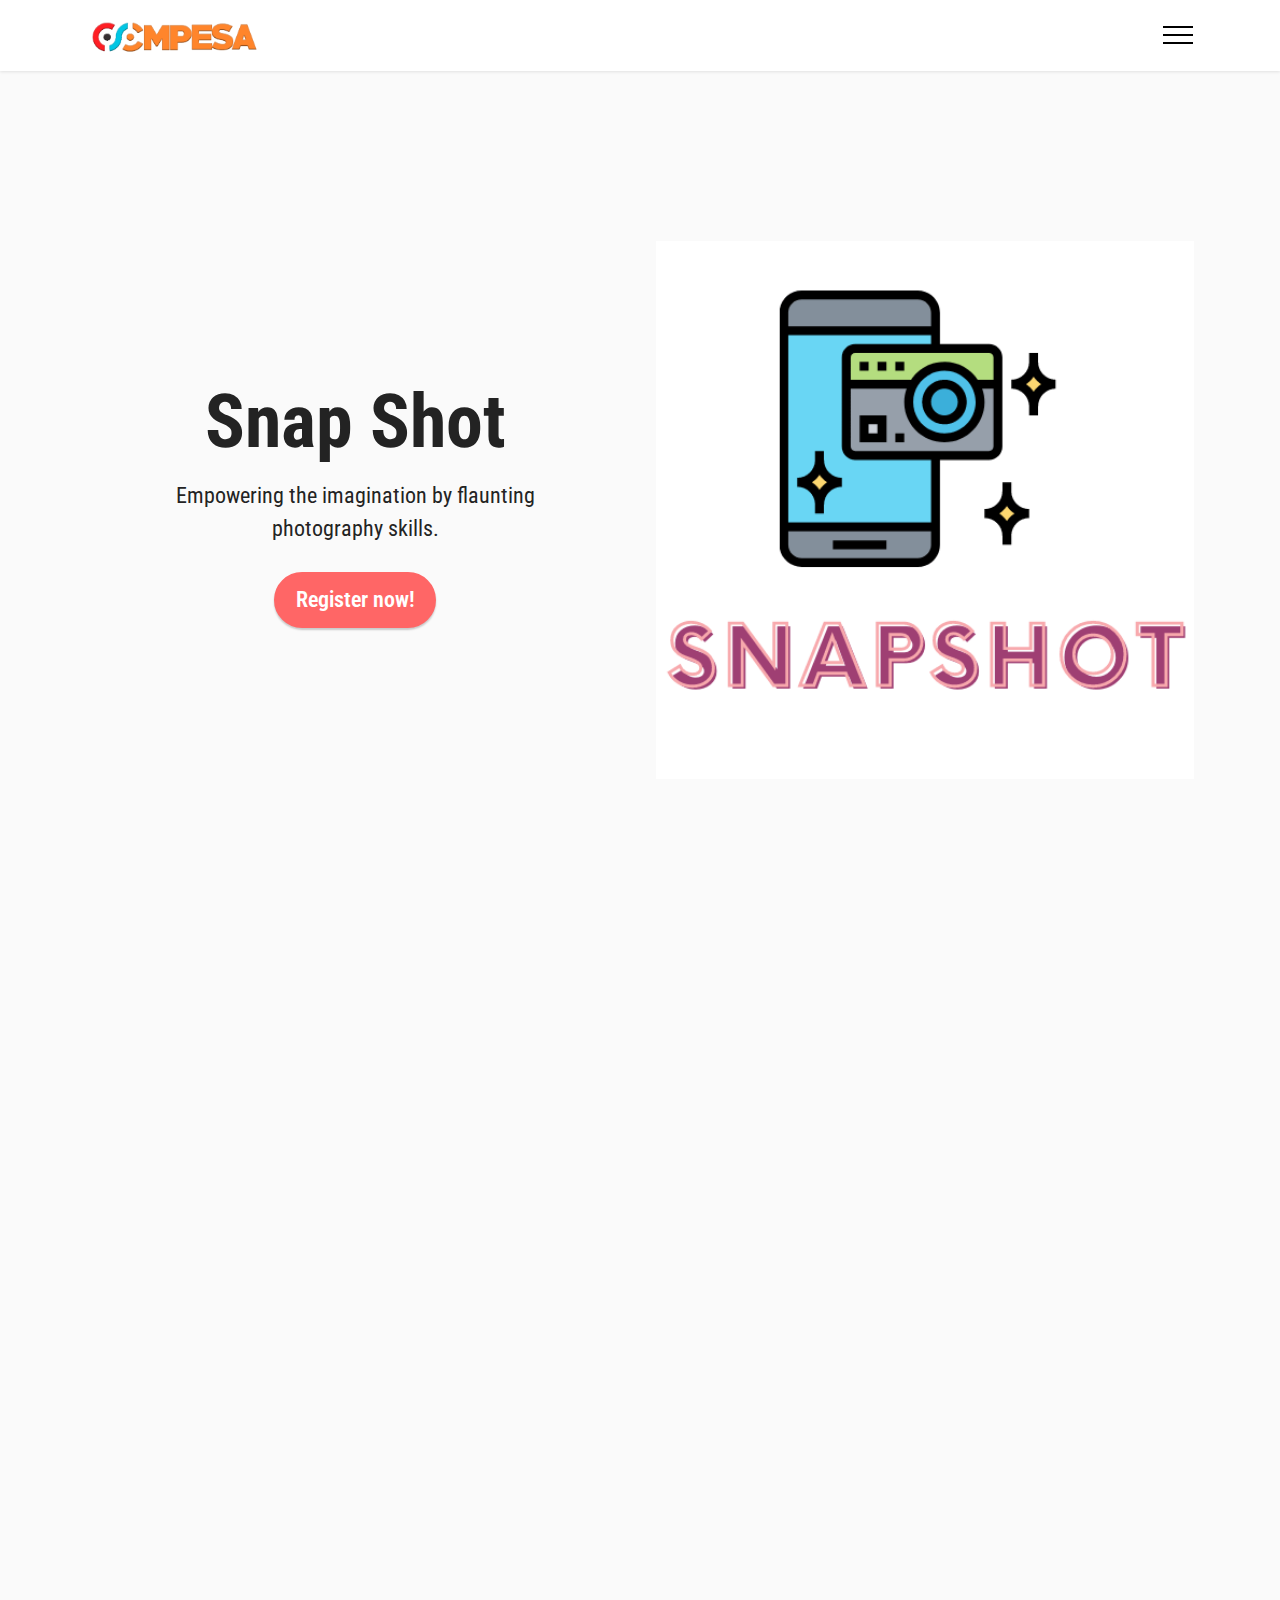
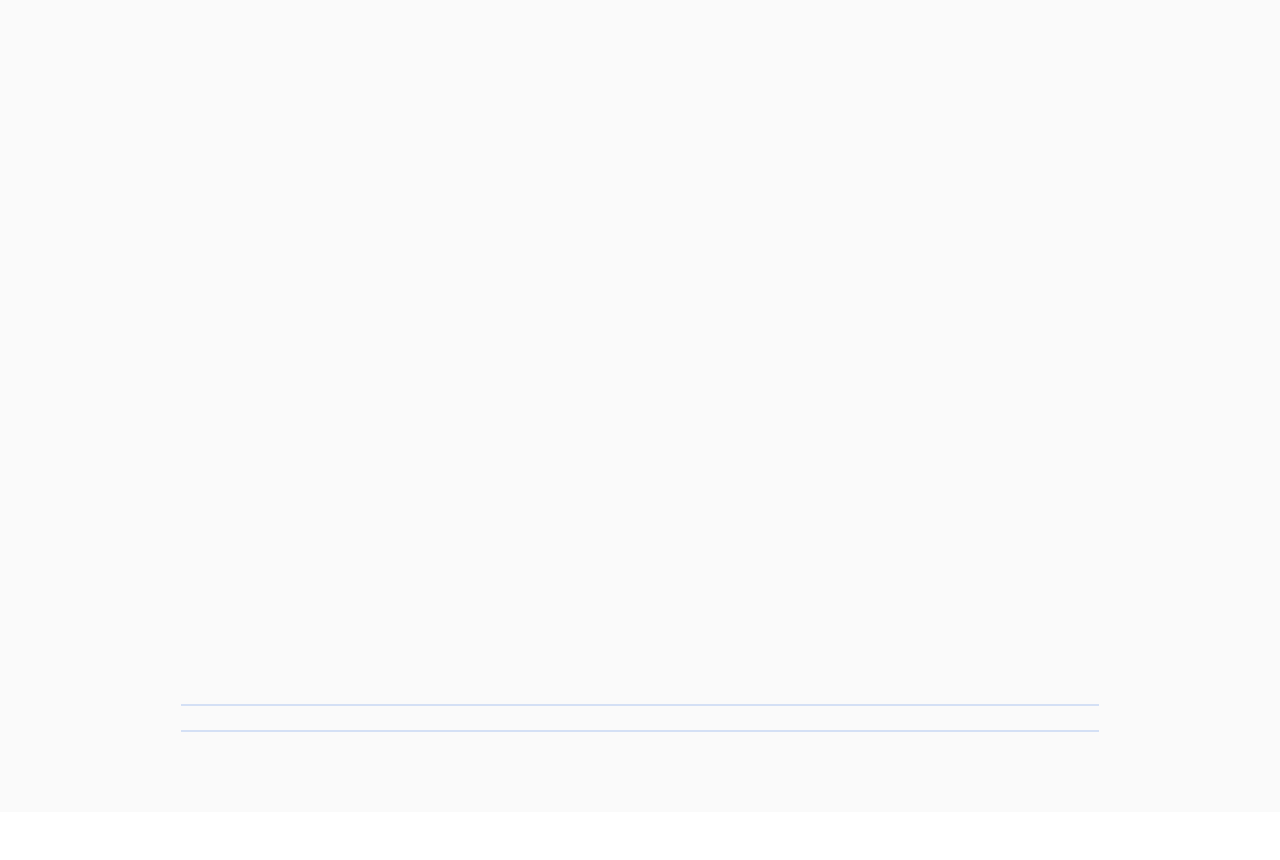
==== commit 89ea558f: "Update Snap_Shot.html" ====
--- a/Snap_Shot.html
+++ b/Snap_Shot.html
@@ -91,7 +91,7 @@
                 
                 <h4 class="mbr-section-subtitle mbr-fonts-style mb-4 display-5"><strong>
                     Guidelines for Competition</strong></h4>
-                <p class="mbr-text mbr-fonts-style display-7">&nbsp; &nbsp; <strong>Round 1:&nbsp;</strong><br>&nbsp; &nbsp; &nbsp; &nbsp; &nbsp; &nbsp; &nbsp; &nbsp; &nbsp; $ Use only Android / iPhone for taking snaps.<br>&nbsp; &nbsp; &nbsp; &nbsp; &nbsp; &nbsp; &nbsp; &nbsp; &nbsp; $ Participants will have to report to the event in-charge on time.<br>&nbsp; &nbsp; &nbsp; &nbsp; &nbsp; &nbsp; &nbsp; &nbsp; &nbsp; $ Allotted time will be informed to the participants at venue and official whatsapp groups.<br>&nbsp; &nbsp; &nbsp; &nbsp; &nbsp; &nbsp; &nbsp; &nbsp; &nbsp; $ In that time, they have to click snap and submit (soft copy).<br>&nbsp; &nbsp; &nbsp; &nbsp; &nbsp; &nbsp; &nbsp; &nbsp; &nbsp; $ One best picture before editing and after editing need to submit through the Google Forms&nbsp; &nbsp; &nbsp; &nbsp; &nbsp; &nbsp; &nbsp; &nbsp; &nbsp; &nbsp; &nbsp; &nbsp; &nbsp; provided , with unique message that will influenced by image.&nbsp;<br>&nbsp; &nbsp; &nbsp; &nbsp; &nbsp; &nbsp; &nbsp; &nbsp; &nbsp; $ Theme will be given on the spot.<br>&nbsp; &nbsp; &nbsp; &nbsp; &nbsp; &nbsp; &nbsp; &nbsp; &nbsp; $ The photographs should be relevant the the theme of fest.<br>&nbsp; &nbsp; &nbsp; &nbsp; &nbsp; &nbsp; &nbsp; &nbsp; &nbsp; $ The photographs that are submitted should be as captured within the SITCOE Campus only.<br>&nbsp; &nbsp; &nbsp; &nbsp; &nbsp; &nbsp; &nbsp; &nbsp; &nbsp; $ No edits, no filters.<br>&nbsp; &nbsp; &nbsp; &nbsp; &nbsp; &nbsp; &nbsp; &nbsp; &nbsp; $ The photography may be used by SITCOE's COMPESA for display or publication purposes,&nbsp; &nbsp; &nbsp; &nbsp; &nbsp; &nbsp; &nbsp; &nbsp; &nbsp; &nbsp; &nbsp; &nbsp; &nbsp; but when used so, credits to the photographer shall be given.<br><br>&nbsp; &nbsp;<strong>Round 2:</strong><br>&nbsp; &nbsp; &nbsp; &nbsp; &nbsp; &nbsp; &nbsp; &nbsp; &nbsp; $ Allotted time will be informed to the participants.<br>&nbsp; &nbsp; &nbsp; &nbsp; &nbsp; &nbsp; &nbsp; &nbsp; &nbsp; $ Second round (Surprise round).<br>&nbsp; &nbsp; &nbsp; &nbsp; &nbsp; &nbsp; &nbsp; &nbsp; &nbsp; &nbsp; &nbsp;Details will be informed at the time of round 2.<br><br>&nbsp; &nbsp;<strong>Judging criteria:</strong><br>&nbsp; &nbsp; &nbsp; &nbsp; &nbsp; &nbsp; &nbsp; &nbsp; &nbsp; &nbsp;1] Only android or iPhone are allowed. Digital camera's are strictly prohibited.<br>&nbsp; &nbsp; &nbsp; &nbsp; &nbsp; &nbsp; &nbsp; &nbsp; &nbsp; &nbsp;2] Judging criteria will also include the quality of message given from the picture.<br>&nbsp; &nbsp; &nbsp; &nbsp; &nbsp; &nbsp; &nbsp; &nbsp; &nbsp;</p>
+                <p class="mbr-text mbr-fonts-style display-7">&nbsp; &nbsp; <strong>Round 1:&nbsp;</strong><br>&nbsp; &nbsp; &nbsp; &nbsp; &nbsp; &nbsp; &nbsp; &nbsp; &nbsp; $ Use only Android / iPhone for taking snaps.<br>&nbsp; &nbsp; &nbsp; &nbsp; &nbsp; &nbsp; &nbsp; &nbsp; &nbsp; $ Participants will have to report to the event in-charge on time.<br>&nbsp; &nbsp; &nbsp; &nbsp; &nbsp; &nbsp; &nbsp; &nbsp; &nbsp; $ Allotted time will be informed to the participants at venue and official whatsapp groups.<br>&nbsp; &nbsp; &nbsp; &nbsp; &nbsp; &nbsp; &nbsp; &nbsp; &nbsp; $ In that time, they have to click snap and submit (soft copy).<br>&nbsp; &nbsp; &nbsp; &nbsp; &nbsp; &nbsp; &nbsp; &nbsp; &nbsp; $ One best picture before editing and after editing need to submit through the Google Forms&nbsp; &nbsp; &nbsp; &nbsp; &nbsp; &nbsp; &nbsp; &nbsp; &nbsp; &nbsp; &nbsp; &nbsp; &nbsp; provided , with unique message that will influenced by image.&nbsp;<br>&nbsp; &nbsp; &nbsp; &nbsp; &nbsp; &nbsp; &nbsp; &nbsp; &nbsp; $ Theme will be given on the spot.<br>&nbsp; &nbsp; &nbsp; &nbsp; &nbsp; &nbsp; &nbsp; &nbsp; &nbsp; $ The photographs should be relevant the the theme of fest.<br>&nbsp; &nbsp; &nbsp; &nbsp; &nbsp; &nbsp; &nbsp; &nbsp; &nbsp; $ The photography may be used by SITCOE's COMPESA for display or publication purposes,&nbsp; &nbsp; &nbsp; &nbsp; &nbsp; &nbsp; &nbsp; &nbsp; &nbsp; &nbsp; &nbsp; &nbsp; &nbsp; but when used so, credits to the photographer shall be given.<br><br>&nbsp; &nbsp;<strong>Round 2:</strong><br>&nbsp; &nbsp; &nbsp; &nbsp; &nbsp; &nbsp; &nbsp; &nbsp; &nbsp; $ Allotted time will be informed to the participants.<br>&nbsp; &nbsp; &nbsp; &nbsp; &nbsp; &nbsp; &nbsp; &nbsp; &nbsp; $ Second round (Surprise round).<br>&nbsp; &nbsp; &nbsp; &nbsp; &nbsp; &nbsp; &nbsp; &nbsp; &nbsp; &nbsp; &nbsp;Details will be informed at the time of round 2.<br><br>&nbsp; &nbsp;<strong>Judging criteria:</strong><br>&nbsp; &nbsp; &nbsp; &nbsp; &nbsp; &nbsp; &nbsp; &nbsp; &nbsp; &nbsp;1] Only android or iPhone are allowed. Digital camera's are strictly prohibited.<br>&nbsp; &nbsp; &nbsp; &nbsp; &nbsp; &nbsp; &nbsp; &nbsp; &nbsp; &nbsp;2] Judging criteria will also include the quality of message given from the picture.<br>&nbsp; &nbsp; &nbsp; &nbsp; &nbsp; &nbsp; &nbsp; &nbsp; &nbsp;</p>
             </div>
         </div>
     </div>
@@ -127,4 +127,4 @@
   
   <input name="animation" type="hidden">
   </body>
-</html>+</html>
